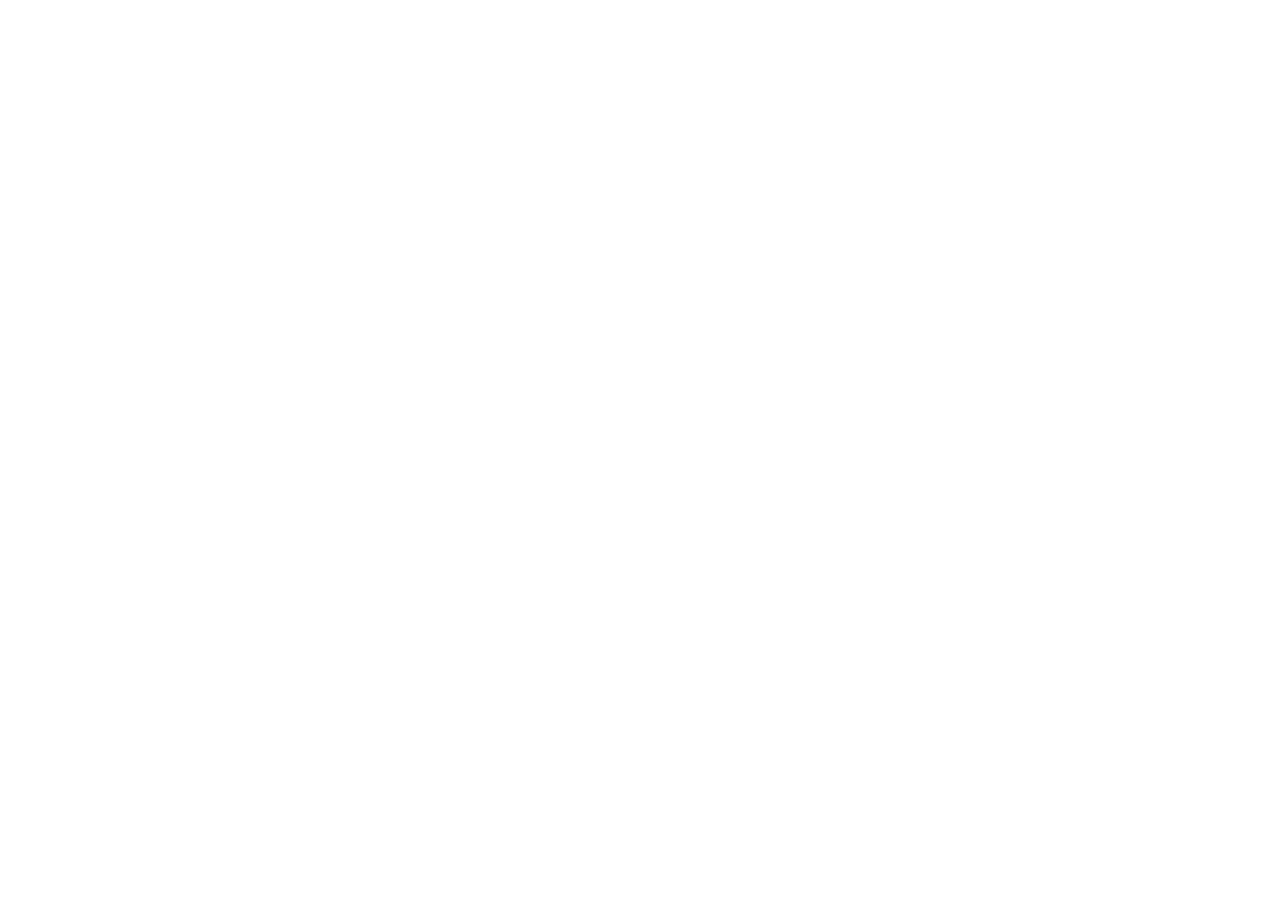
==== child1.html @ 76aafc71 "Esquema + Página principal" ====
<!DOCTYPE html>
<html lang="en">
<head>
    <meta charset="UTF-8">
    <meta http-equiv="X-UA-Compatible" content="IE=edge">
    <meta name="viewport" content="width=device-width, initial-scale=1.0">
    <title>Document</title>
</head>
<body>
    
</body>
</html>
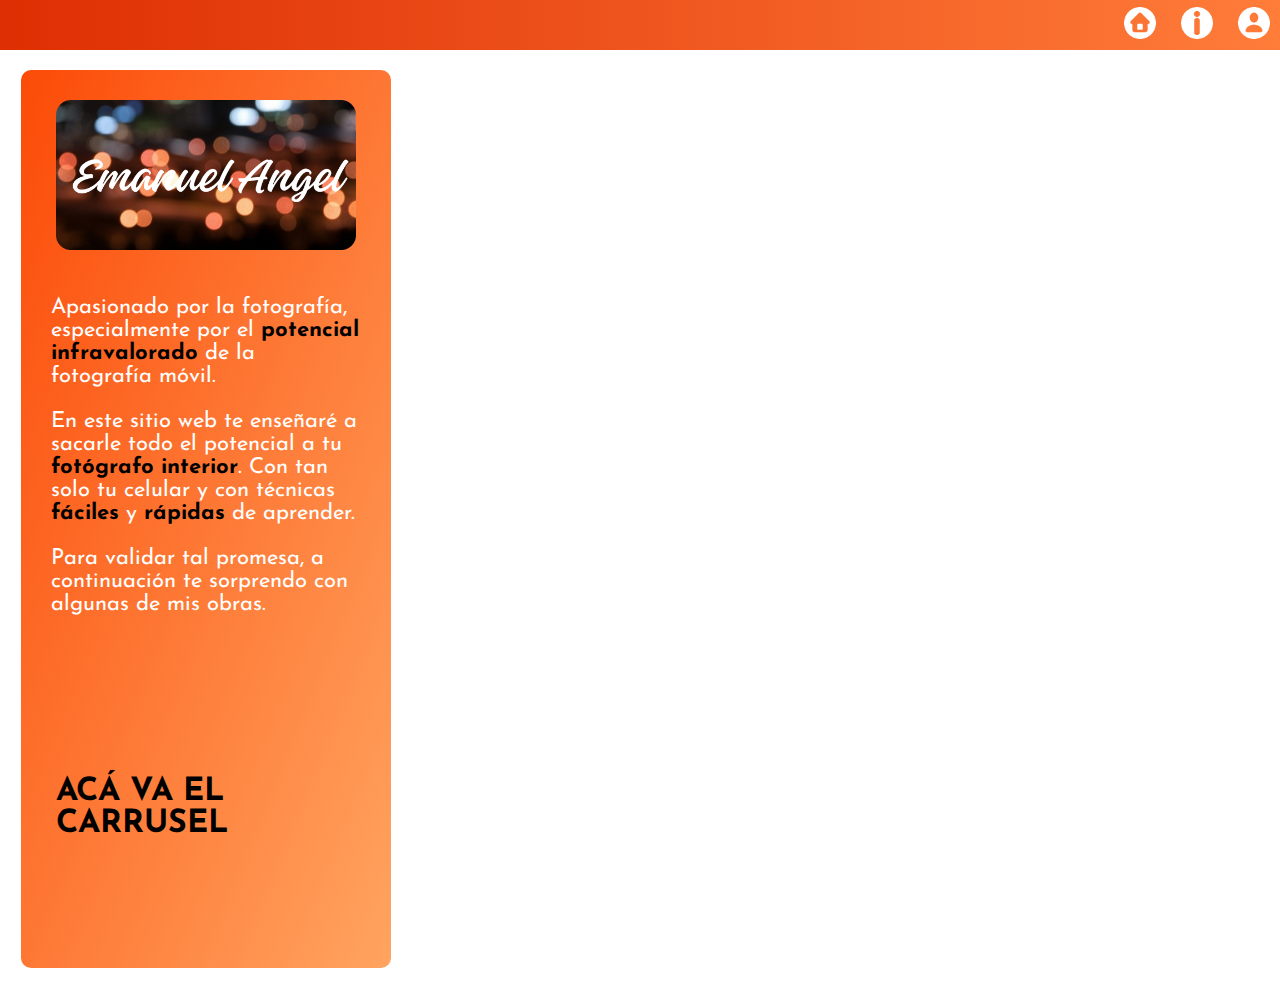
==== commit 3b8f2ea3: "Enlaces a páginas hermanas e hijas y página info" ====
--- a/child1.html
+++ b/child1.html
@@ -1,12 +1,55 @@
 <!DOCTYPE html>
-<html lang="en">
+<html lang="es">
+
 <head>
     <meta charset="UTF-8">
     <meta http-equiv="X-UA-Compatible" content="IE=edge">
     <meta name="viewport" content="width=device-width, initial-scale=1.0">
-    <title>Document</title>
+    <link rel="preconnect" href="https://fonts.googleapis.com">
+    <link rel="preconnect" href="https://fonts.gstatic.com" crossorigin>
+    <link href="https://fonts.googleapis.com/css2?family=Josefin+Sans&display=swap" rel="stylesheet">
+    <link rel="stylesheet" type="text/css" href="assets/css/style1.css">
+    <link rel="stylesheet" type="text/css" href="assets/css/header.css">
+    <title>Acerca de mi</title>
+    <link rel="icon" href="assets/img/icon2.png">
 </head>
+
 <body>
-    
+    <header class="header-container">
+        <nav>
+            <a href="index.html"><img src="assets/img/icon/icon-home.png" alt="" height="32px" width="32px"></a>
+            <a href="#top"><img src="assets/img/icon/icon-about.png" alt="" height="32px" width="32px"></a>
+            <a href="child2.html"><img src="assets/img/icon/icon-form.png" alt="" height="32px" width="32px"></a>
+        </nav>
+    </header>
+    <section id="top">
+        <div class="flex-container">
+            <div class="title quote">
+                <div class="pres">
+                    <img src="assets/img/pres/Pres.png" alt="Imagen de presentación" width="300px" height="150px">
+                </div>
+                <div class="presentation">
+                    <p>
+                        Apasionado por la fotografía, especialmente por el <strong>potencial infravalorado</strong> de
+                        la fotografía
+                        móvil.
+                    </p>
+                    <p>
+                        En este sitio web te enseñaré a sacarle todo el potencial a tu <strong>fotógrafo
+                            interior</strong>. Con tan solo tu
+                        celular y con técnicas <strong>fáciles</strong> y <strong>rápidas</strong> de aprender.
+                    </p>
+                    <p>
+                        Para validar tal promesa, a continuación te sorprendo con algunas de mis obras.
+                    </p>
+                </div>
+                <div class="carousel">
+                    <h1> ACÁ VA EL CARRUSEL </h1>
+                </div>
+            </div>
+        </div>
+    </section>
+
 </body>
+
 </html>--- a/assets/css/style1.css
+++ b/assets/css/style1.css
@@ -0,0 +1,54 @@
+body {
+    font-family: 'Josefin Sans', sans-serif;
+    margin: 0px;
+    padding: 0px;
+}
+
+p {
+    font-size: 22px;
+    color: #ffffff;
+}
+
+.flex-container {
+    display: flex;
+    width: 412px;
+    height: auto;
+    justify-content: center;
+    align-items: center;
+}
+
+.title {
+    display: flex;
+    justify-content: center;
+    align-items: center;
+    width: 350px;
+    height: auto;
+    flex-direction: column;
+    margin: 20px 0 20px 0;
+}
+
+.pres {
+    margin-top: 20px;
+}
+
+.quote {
+    background: linear-gradient(to bottom right, #fc4b08, #ffa460);
+    border-radius: 10px;
+    padding: 10px;
+}
+
+.presentation {
+    margin: 20px;
+}
+
+strong {
+    color: #000000
+}
+
+.carousel {
+    display: flex;
+    justify-content: center;
+    align-items: center;
+    width: 300px;
+    height: 300px;
+}--- a/assets/css/header.css
+++ b/assets/css/header.css
@@ -0,0 +1,16 @@
+header {
+    background-image: linear-gradient(to right, #de2e03, #ff7c39);
+}
+
+.header-container {
+    display: flex;
+    height: 50px;
+    justify-content: flex-end;
+    align-items: center;
+    position: sticky;
+    top: 0;
+}
+
+header a {
+    margin: 10px;
+}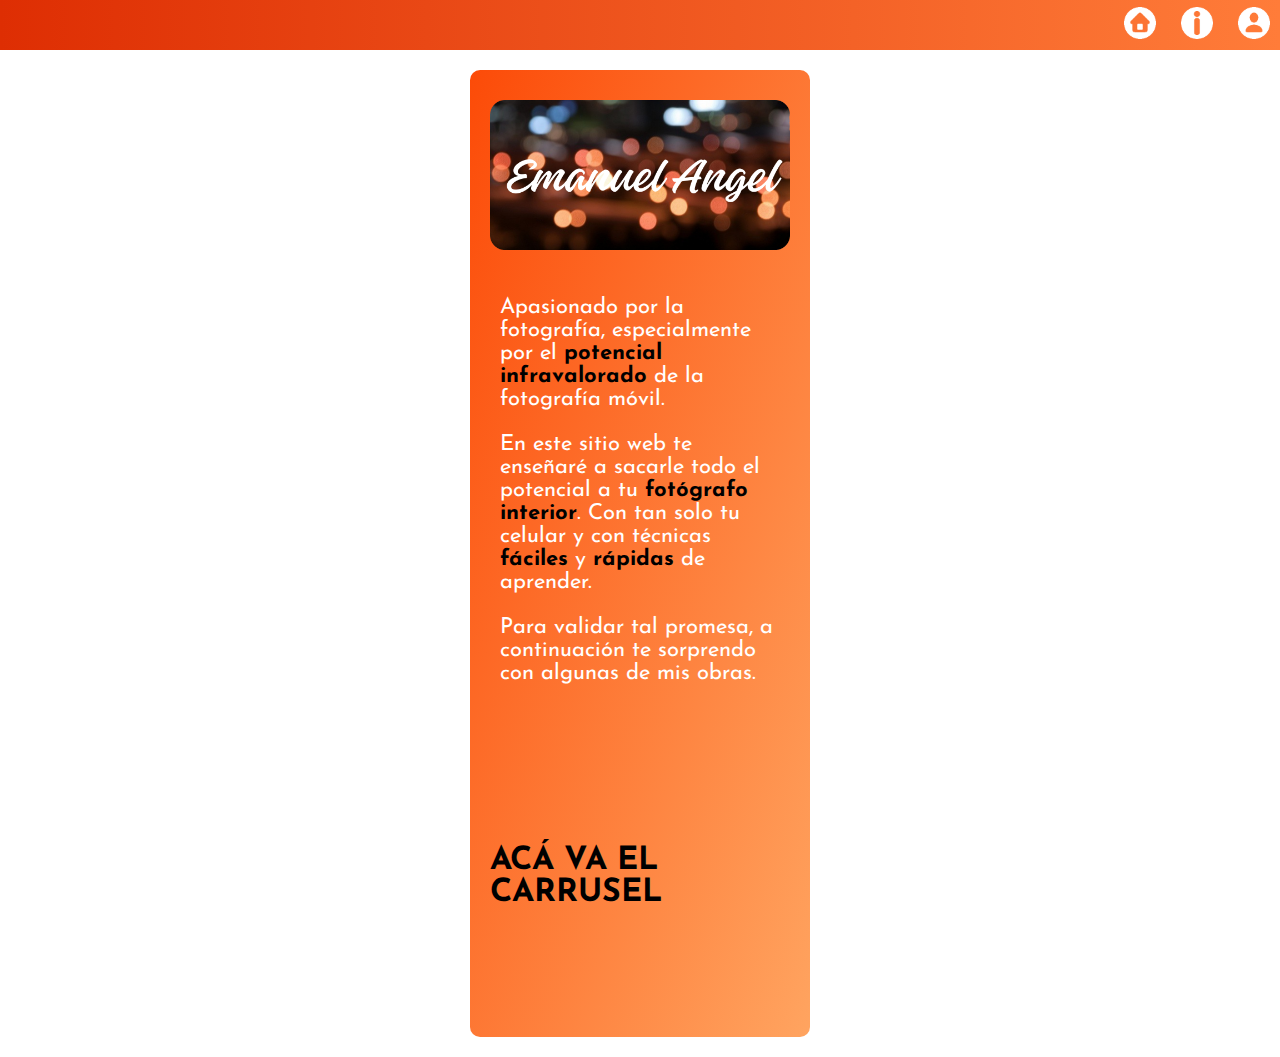
==== commit f9675ab4: "Solución Temporal al tamaño de child1 y child2" ====
--- a/child1.html
+++ b/child1.html
@@ -22,34 +22,36 @@
             <a href="child2.html"><img src="assets/img/icon/icon-form.png" alt="" height="32px" width="32px"></a>
         </nav>
     </header>
-    <section id="top">
-        <div class="flex-container">
-            <div class="title quote">
-                <div class="pres">
-                    <img src="assets/img/pres/Pres.png" alt="Imagen de presentación" width="300px" height="150px">
-                </div>
-                <div class="presentation">
-                    <p>
-                        Apasionado por la fotografía, especialmente por el <strong>potencial infravalorado</strong> de
-                        la fotografía
-                        móvil.
-                    </p>
-                    <p>
-                        En este sitio web te enseñaré a sacarle todo el potencial a tu <strong>fotógrafo
-                            interior</strong>. Con tan solo tu
-                        celular y con técnicas <strong>fáciles</strong> y <strong>rápidas</strong> de aprender.
-                    </p>
-                    <p>
-                        Para validar tal promesa, a continuación te sorprendo con algunas de mis obras.
-                    </p>
-                </div>
-                <div class="carousel">
-                    <h1> ACÁ VA EL CARRUSEL </h1>
+    <main>
+        <section id="top">
+            <div class="flex-container">
+                <div class="title quote">
+                    <div class="pres">
+                        <img src="assets/img/pres/Pres.png" alt="Imagen de presentación" width="300px" height="150px">
+                    </div>
+                    <div class="presentation">
+                        <p>
+                            Apasionado por la fotografía, especialmente por el <strong>potencial infravalorado</strong>
+                            de
+                            la fotografía
+                            móvil.
+                        </p>
+                        <p>
+                            En este sitio web te enseñaré a sacarle todo el potencial a tu <strong>fotógrafo
+                                interior</strong>. Con tan solo tu
+                            celular y con técnicas <strong>fáciles</strong> y <strong>rápidas</strong> de aprender.
+                        </p>
+                        <p>
+                            Para validar tal promesa, a continuación te sorprendo con algunas de mis obras.
+                        </p>
+                    </div>
+                    <div class="carousel">
+                        <h1> ACÁ VA EL CARRUSEL </h1>
+                    </div>
                 </div>
             </div>
-        </div>
-    </section>
-
+        </section>
+    </main>
 </body>
 
 </html>--- a/assets/css/style1.css
+++ b/assets/css/style1.css
@@ -11,7 +11,7 @@
 
 .flex-container {
     display: flex;
-    width: 412px;
+    width: 350px;
     height: auto;
     justify-content: center;
     align-items: center;
@@ -21,7 +21,7 @@
     display: flex;
     justify-content: center;
     align-items: center;
-    width: 350px;
+    width: 320px;
     height: auto;
     flex-direction: column;
     margin: 20px 0 20px 0;
@@ -51,4 +51,11 @@
     align-items: center;
     width: 300px;
     height: 300px;
+}
+
+main {
+    display: flex;
+    flex-direction: column;
+    justify-content: center;
+    align-items: center;
 }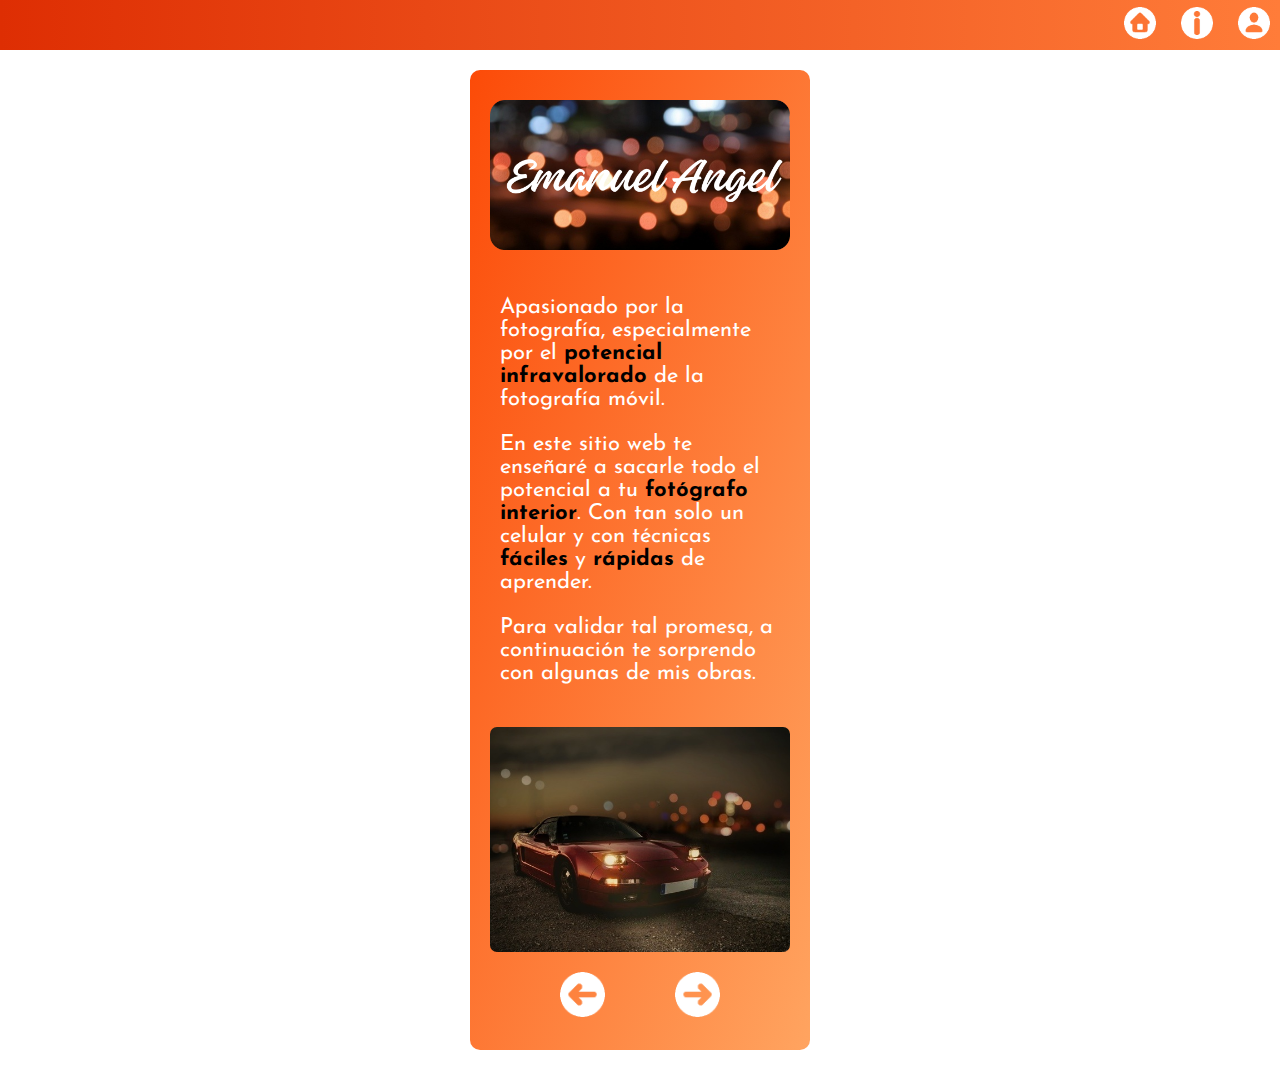
==== commit d3ff617a: "Carrusel manual en child1" ====
--- a/child1.html
+++ b/child1.html
@@ -38,7 +38,7 @@
                         </p>
                         <p>
                             En este sitio web te enseñaré a sacarle todo el potencial a tu <strong>fotógrafo
-                                interior</strong>. Con tan solo tu
+                                interior</strong>. Con tan solo un
                             celular y con técnicas <strong>fáciles</strong> y <strong>rápidas</strong> de aprender.
                         </p>
                         <p>
@@ -46,12 +46,45 @@
                         </p>
                     </div>
                     <div class="carousel">
-                        <h1> ACÁ VA EL CARRUSEL </h1>
+                        <img class="main-img" src="assets/img/carousel/nsx.jpg" alt="auto" width="300px" height="225px">
+                        <div class="arrows">
+                            <button onclick="previous()" class="arrow-button"><img
+                                    src="assets/img/carousel/flecha-izquierda.png" alt="anterior" width="45px"
+                                    height="45px"></button>
+                            <button onclick="next()" class="arrow-button"><img
+                                    src="assets/img/carousel/flecha-derecha.png" alt="siguiente" width="45px"
+                                    height="45px"></button>
+                        </div>
                     </div>
                 </div>
             </div>
         </section>
     </main>
+    <script>
+        let mainimg = document.querySelector(".main-img");
+        let img = ["assets/img/carousel/nsx.jpg", "assets/img/carousel/cafe.jpg", "assets/img/carousel/cerro.jpg", "assets/img/carousel/frutilla.jpg", "assets/img/carousel/bicho.jpg"];
+        let n = 0;
+
+        function previous() {
+            n--;
+            if (n < 0) {
+                n = img.length-1;
+                mainimg.src = img[n];
+            } else {
+                mainimg.src = img[n];
+            }
+        }
+
+        function next() {
+            n++;
+            if (n >= img.length) {
+                n = 0;
+                mainimg.src = img[n];
+            } else {
+                mainimg.src = img[n];
+            }
+        }
+    </script>
 </body>
 
 </html>--- a/assets/css/style1.css
+++ b/assets/css/style1.css
@@ -2,6 +2,13 @@
     font-family: 'Josefin Sans', sans-serif;
     margin: 0px;
     padding: 0px;
+}
+
+main {
+    display: flex;
+    flex-direction: column;
+    justify-content: center;
+    align-items: center;
 }
 
 p {
@@ -47,15 +54,26 @@
 
 .carousel {
     display: flex;
+    flex-direction: column;
     justify-content: center;
     align-items: center;
     width: 300px;
-    height: 300px;
+    height: auto;
 }
 
-main {
+.carousel img {
+    border-radius: 7px;
+}
+
+.arrows {
     display: flex;
-    flex-direction: column;
-    justify-content: center;
-    align-items: center;
+    width: 100%;
+    margin: 20px 0;
+    justify-content: space-evenly;
+}
+
+.arrow-button {
+    background: none;
+    border: none;
+    padding: 0;
 }